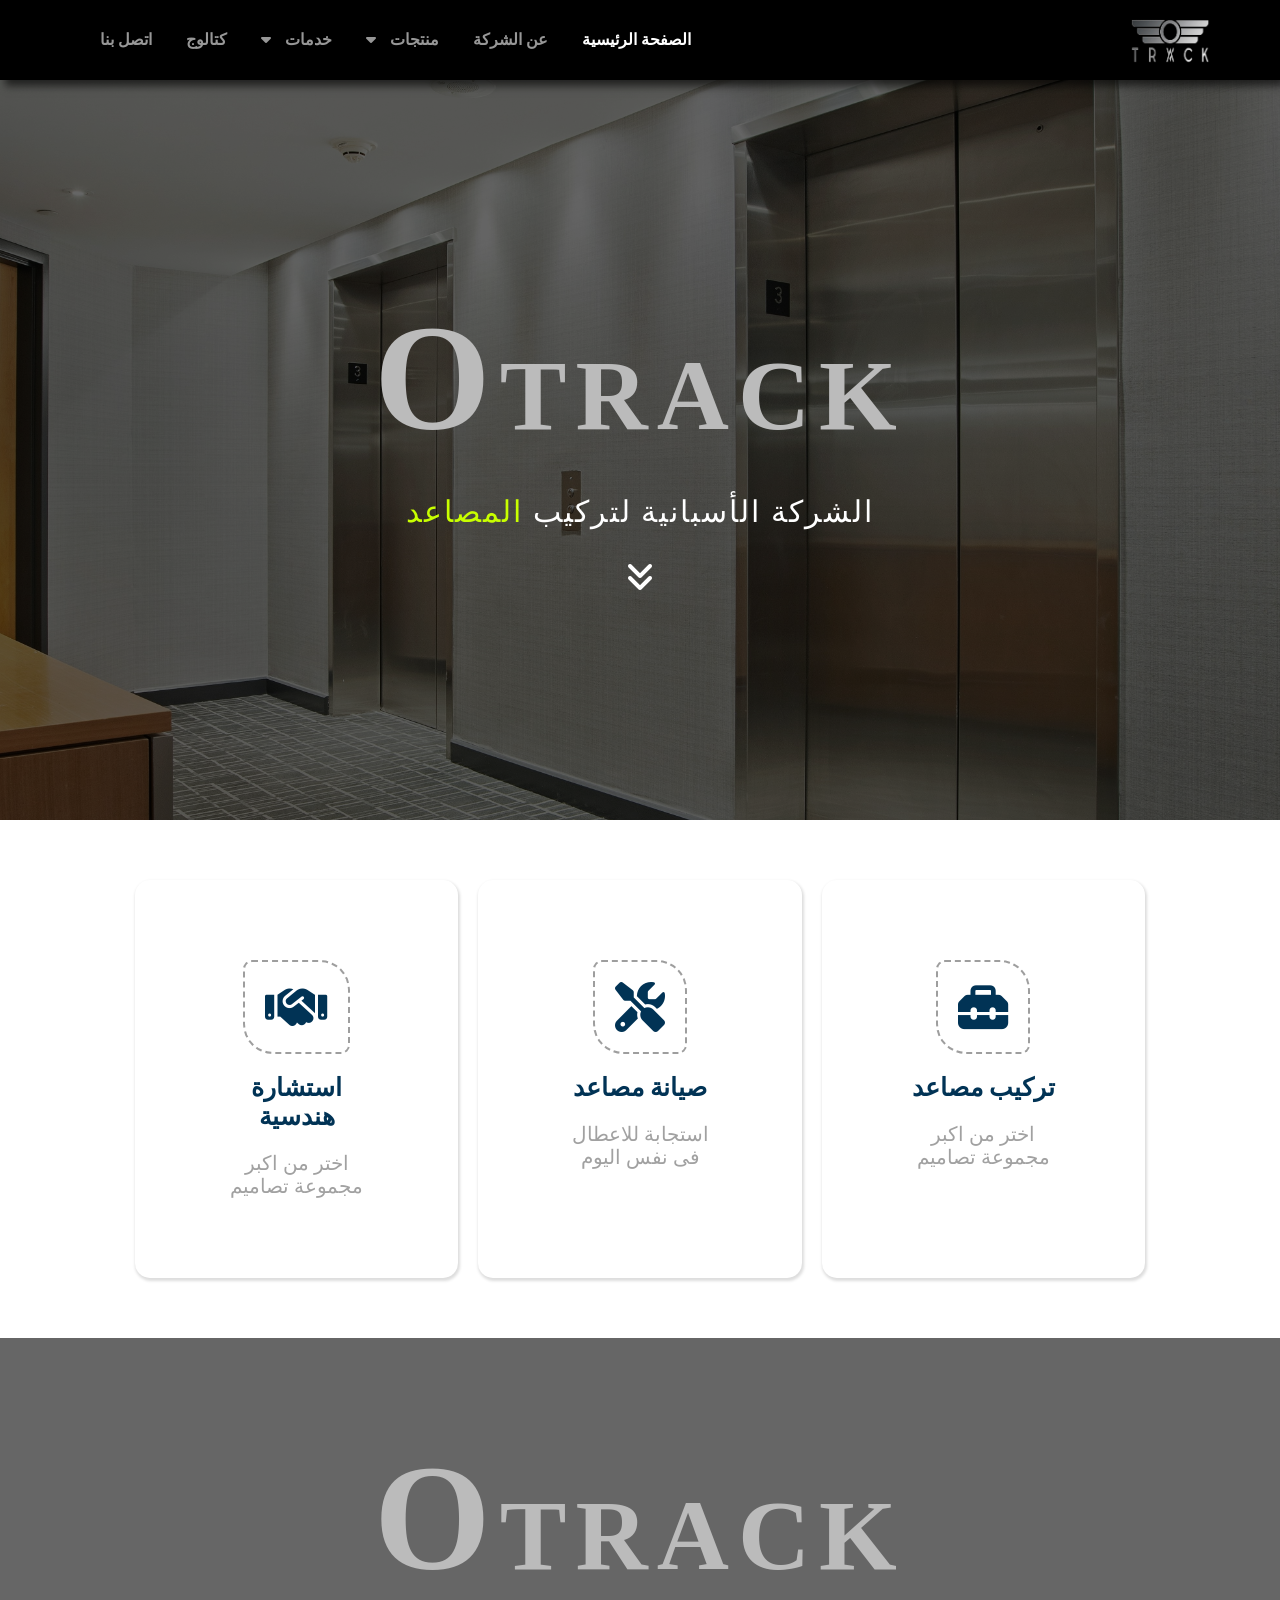
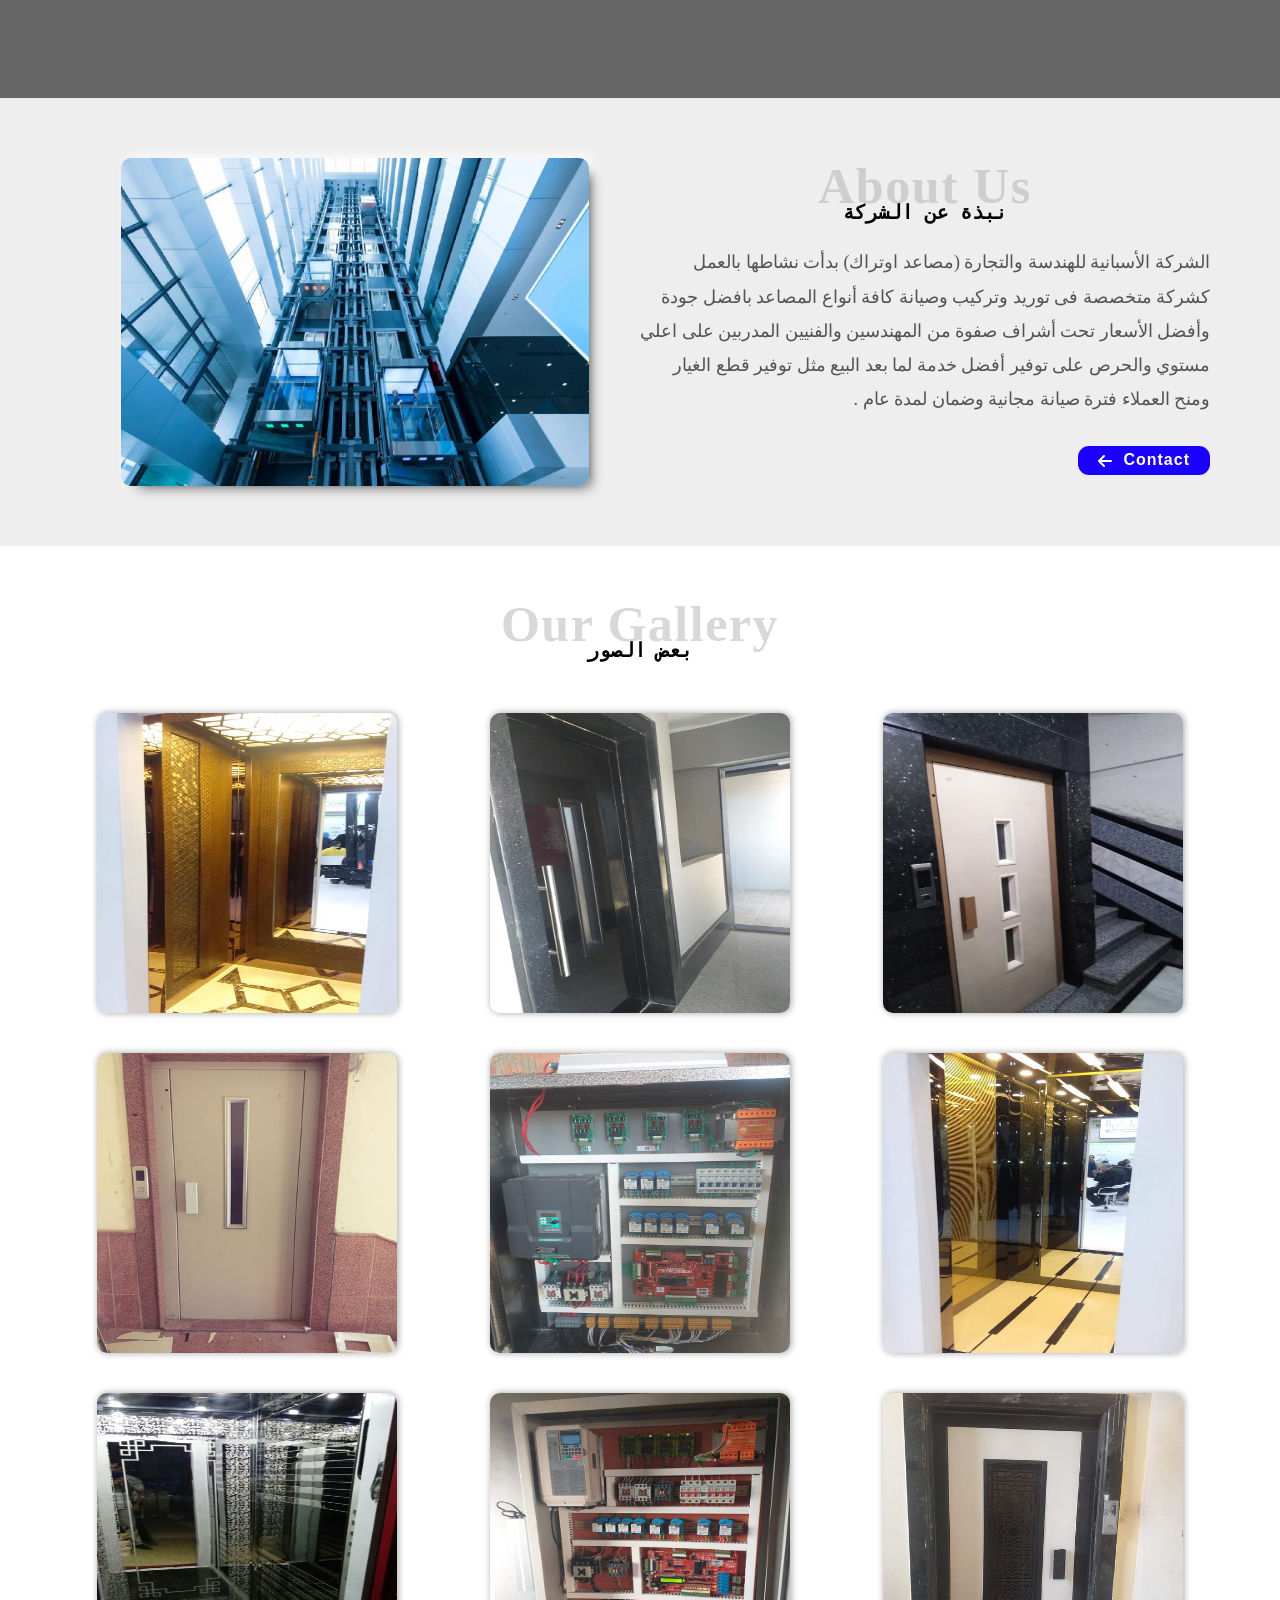
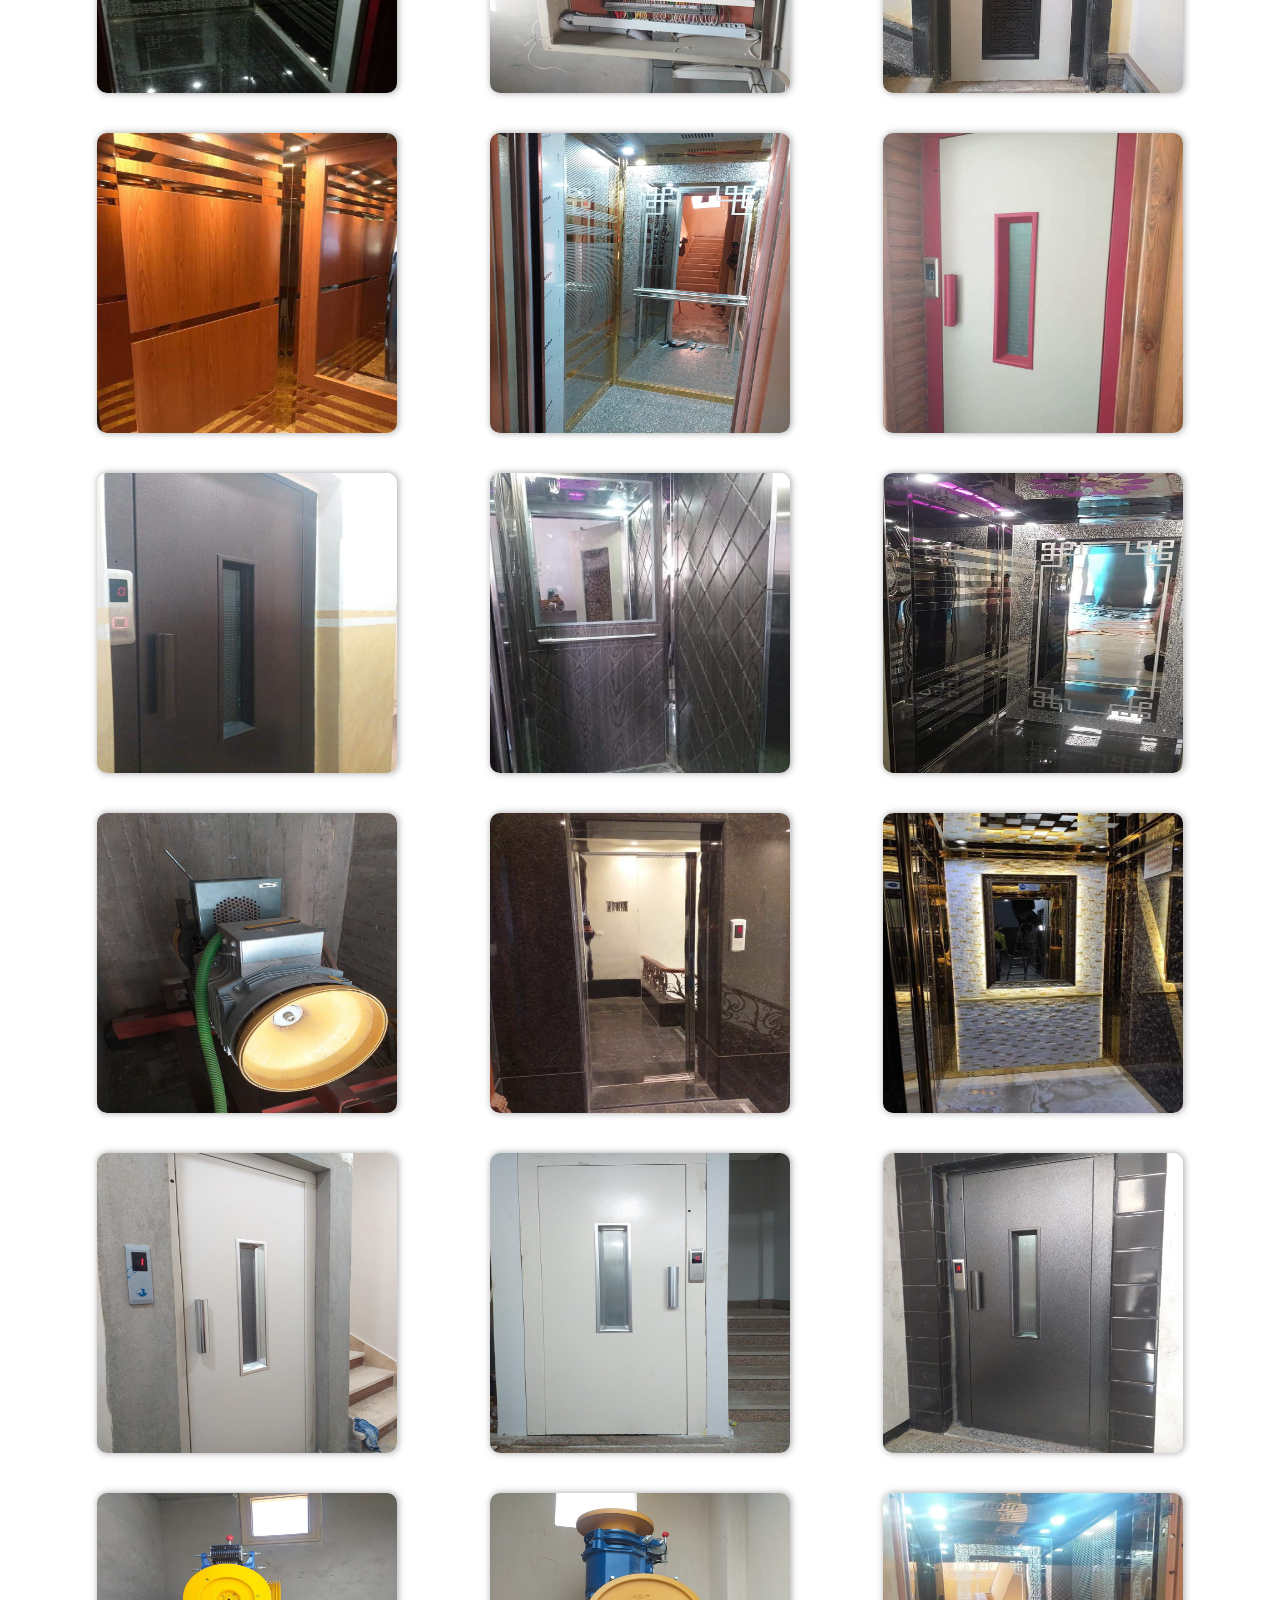
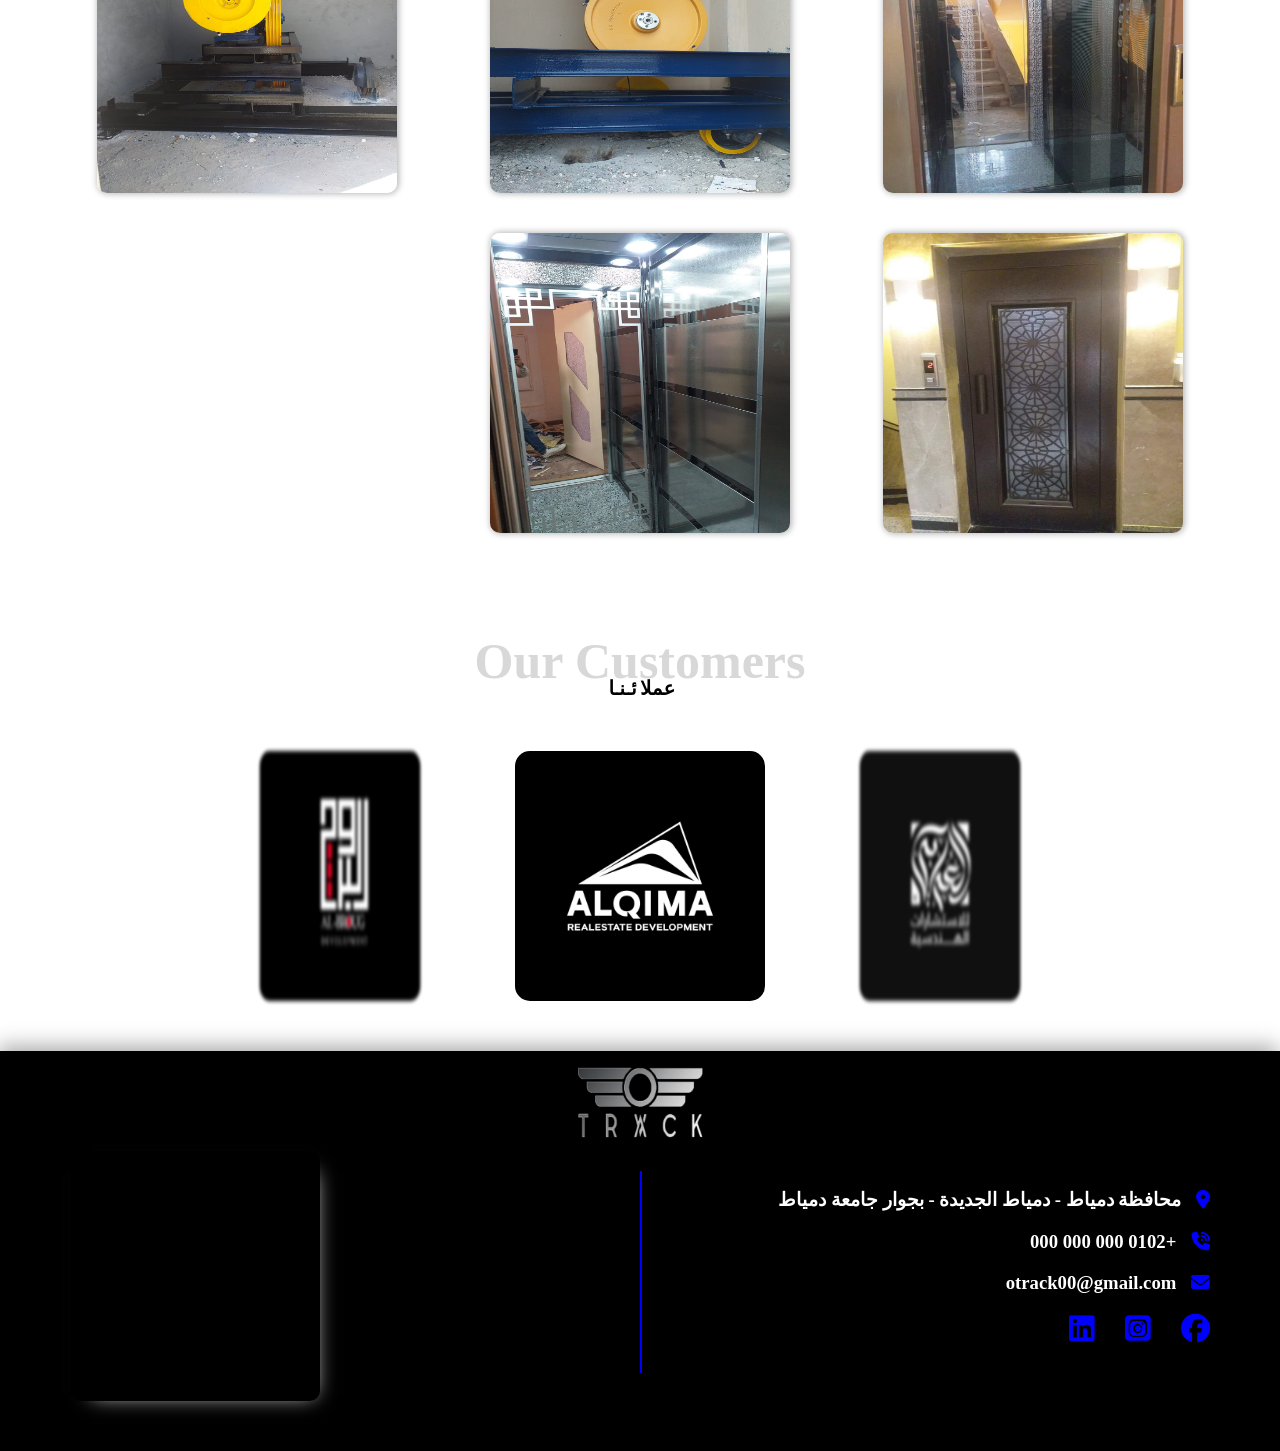
==== index.html @ faf540df "Upload The Deisgn" ====
<html dir="rtl" lang="ar">
    <head>
        <meta chraset = "UTF-8">
        <!-- First Mobile Meta -->
        <meta name="viewport" content="width=device-width, initial-scale=1">

        <title>Otrack</title>
        <!-- File Bootstrap -->
        <!-- <link rel = "stylesheet" href = "css/bootstrap.css"> -->
        <!-- File Normalize -->
        <link rel = "stylesheet" href = "css/normalize.css">
        <!-- File Style -->
        <link rel = "stylesheet" href = "css/main.css">
        <!-- File Style Font Awesome -->
        <link rel = "stylesheet" href = "css/all.min.css">
        <link rel = "icon" href = "uploads/logo/otrack.png" type = "image/x-icon">
    </head>
    <body>
        <!-- Start Navigation Bar -->
            <div class="nav">
                <div class="container">
                    <div class="logo"><img src="uploads/logo/otrack.png" alt="logo"></div>
                    <div class="links-container">
                        <ul class="links">
                            <li class = "basic"><a href="#" class = "active">الصفحة الرئيسية</a></li>
                            <li class = "basic"><a href="#about">عن الشركة</a></li>
                            <li class = "basic"><a href="#products" class = "items-products">
                                منتجات 
                                <i class="fa-solid fa-caret-down"></i>
                            </a></li>
                            <ul class="menu-prod">
                                <li><a href="#" >مصاعد</a></li>
                                <li><a href="#" >سلالم كهربائية</a></li>
                                <li><a href="#" >ابراج خارجية</a></li>
                                <li><a href="#" >مشايات متحركة</a></li>
                            </ul>
                            <li class = "basic"><a href="#services" class ="items-services">
                                خدمات 
                                <i class="fa-solid fa-caret-down"></i>
                            </a></li>
                                <ul class="menu-serv">
                                    <li><a href="#" >تركيب</a></li>
                                    <li><a href="#" >صيانة</a></li>
                                    <li><a href="#" >استشارة هندسية</a></li>
                                </ul>
                            <li class = "basic"><a href="catalqgue.html">كتالوج</a></li>
                            <li class = "basic"><a href="#contact">اتصل بنا</a></li>
                        </ul>
                        <button class="toggle-menu">
                            <span></span>
                            <span></span>
                            <span></span>
                        </button>
                    </div>
            </div>
        </div>
        <!-- End Navigation Bar -->

        <!-- Start Landing Page -->
        <div class="landing">
        <div class="overflow"></div>
            <div class="text">
                <h2><span>O</span>TRACK</h2>
                <p>الشركة الأسبانية لتركيب <span>المصاعد</span> </p>
            </div>
            <a href="#about" class = "go-down"><i class="fas fa-angle-double-down fa-2x"></i></a>
        </div>
        <!-- End Landing Page -->
        <!-- Start Services Page -->
        <div class="services">
            <div class="container">
                <div class="box">
                    <i class="fa-solid fa-toolbox"></i>
                    <h2>تركيب مصاعد</h2>
                    <p>اختر من اكبر مجموعة تصاميم</p>

                </div>
                <div class="box">
                    <i class="fa-solid fa-screwdriver-wrench"></i>
                    <h2>صيانة مصاعد</h2>
                    <p>استجابة للاعطال فى نفس اليوم</p>

                </div>
                <div class="box">
                    <i class="fa-solid fa-handshake"></i>
                    <h2> استشارة هندسية</h2>
                    <p>اختر من اكبر مجموعة تصاميم</p>

                </div>
            </div>
        </div>
        <!-- End Services Page -->
        <!-- Start Section Photo -->
            <div class="section-photo">
                <div class="overflow"></div>
                <h2><span>O</span>TRACK</h2>
            </div>
        <!-- End Section Photo -->
        <!-- Start About company -->
        <div class="about" id="about">
            <div class="container">
                <div class="text-about">
                    <h1>About Us</h1>
                    <h2>نبذة عن الشركة</h2>
                    <p> 
                        الشركة الأسبانية للهندسة والتجارة (مصاعد اوتراك) بدأت نشاطها بالعمل كشركة متخصصة فى توريد وتركيب وصيانة كافة أنواع المصاعد بافضل جودة وأفضل الأسعار تحت أشراف صفوة من المهندسين والفنيين المدربين على اعلي مستوي والحرص على توفير أفضل خدمة لما بعد البيع مثل توفير قطع الغيار ومنح العملاء فترة صيانة مجانية وضمان لمدة عام .
                    </p>
                    <button type = "submit">
                        <a href="#">Contact</a>
                        <i class="fa-solid fa-arrow-left"></i>
                    </button>
                </div>
                <div class="about-img">
                    <img class = "two" src="./uploads/photo/eve.jpg" alt="About-Image">
                </div>
            </div>
        </div>
        <!-- End About company -->
        <!-- Start Gallery -->
        <div class="gallery">
            <div class="container">
                <h1>Our Gallery</h1>
                <h2>بعض الصور</h2>
                <div class="images-box">
                    <img src="./uploads/photo/g-0.jpg" alt="Image One">
                    <img src="./uploads/photo/g-1.jpg" alt="Image Tow">
                    <img src="./uploads/photo/g-2.jpg" alt="Image Three">
                    <img src="./uploads/photo/g-3.jpg" alt="Image Four">
                    <img src="./uploads/photo/g-4.jpg" alt="Image Five">
                    <img src="./uploads/photo/g-5.jpg" alt="Image Six">
                    <img src="./uploads/photo/g-6.jpg" alt="Image Seventh">
                    <img src="./uploads/photo/g-7.jpg" alt="Image Eight">
                    <img src="./uploads/photo/g-8.jpg" alt="Image nine">
                    <img src="./uploads/photo/g-9.jpg" alt="Image ten">
                    <img src="./uploads/photo/g-10.jpg" alt="Image eleven">
                    <img src="./uploads/photo/g-11.jpg" alt="Image twelveth">
                    <img src="./uploads/photo/g-12.jpg" alt="Image Thirteenth">
                    <img src="./uploads/photo/g-13.jpg" alt="Image fourteenth">
                    <img src="./uploads/photo/g-14.jpg" alt="Image Fifteenth">
                    <img src="./uploads/photo/g-15.jpg" alt="Image sixteen">
                    <img src="./uploads/photo/g-16.jpg" alt="Image seventeenth">
                    <img src="./uploads/photo/g-17.jpg" alt="Image eighteen">
                    <img src="./uploads/photo/g-18.jpg" alt="Image nineteenth">
                    <img src="./uploads/photo/g-19.jpg" alt="Image twenty">
                    <img src="./uploads/photo/g-20.jpg" alt="Image twenty one">
                    <img src="./uploads/photo/g-21.jpg" alt="Image twenty two">
                    <img src="./uploads/photo/g-22.jpg" alt="Image Twenty-three">
                    <img src="./uploads/photo/g-23.jpg" alt="Image Twenty-four">
                    <img src="./uploads/photo/g-24.jpg" alt="Image Twenty-five">
                    <img src="./uploads/photo/g-25.jpg" alt="Image Twenty-Six">
                </div>
            </div>
        </div>
        <!-- End Gallery -->
        <!-- Start Our customers -->
        <div class="customers">
            <h1> Our Customers</h1>
            <h2>عملائنا</h2>
            <div class="container">
                <div class="img-logo">
                    <img  src="./uploads/photo/company-0.jpg" alt="Al-Orabi">
                    <img class="active" src="./uploads/photo/company-1.jpg" alt="Alqima">
                    <img src="./uploads/photo/company-2.jpg" alt="Al-broug">
                </div>
            </div>
        </div>
        <!-- End Our customers -->
        <!-- Start Footer -->
        <div class="footer">
            <div class="logo-footer"><img src="uploads/logo/otrack.png" alt="logo"></div>
            <div class="container">
                <div class="data">
                    <h3><i class="fa-solid fa-location-dot"></i>  محافظة دمياط - دمياط الجديدة - بجوار جامعة دمياط</h3>
                    <h3><i class="fa-solid fa-phone-volume"></i> +0102 000 000 000</h3>
                    <h3><i class="fa-solid fa-envelope"></i> otrack00@gmail.com</h3>
                        <div class="social">
                            <a href="#"><h3><i class="fa-brands fa-facebook"></i></h3></a>
                            <a href="#"><h3><i class="fa-brands fa-square-instagram"></i></h3></a>
                            <a href="#"><h3><i class="fa-brands fa-linkedin"></i></h3></a>
                        </div>
                </div>
                <div class="location">
                    <iframe class="location-map" src="https://www.google.com/maps/embed?pb=!1m18!1m12!1m3!1d3404.405379586091!2d31.655668625233528!3d31.430505051577924!2m3!1f0!2f0!3f0!3m2!1i1024!2i768!4f13.1!3m3!1m2!1s0x14f9e2407034af29%3A0x39993d6b703b9095!2z2YXYr9mK2YbYqSDYr9mF2YrYp9i3INin2YTYrNiv2YrYr9ip2Iwg2YXYrdin2YHYuNipINiv2YXZitin2Lc!5e0!3m2!1sar!2seg!4v1717590860876!5m2!1sar!2seg" width="600" height="450" style="border:0;" allowfullscreen="" loading="lazy" referrerpolicy="no-referrer-when-downgrade"></iframe>
                </div>
            </div>
        </div>
        <!-- End Footer -->
        <script src="js/bootstrap.min.js"></script>
        <script src="js/index-script.js"></script>
        <!-- End Js -->
    </body>
</html>
---- css/main.css ----
*{
    padding: 0;
    margin: 0;
    box-sizing: border-box;
}

/* Start variable */
:root{
    --main-color:#ffff;
    --Secondary-color:red;
    --tow-color:black;
    --main-transition : .4s;

}

/* End variable */

/* Start Basics */
html{
    scroll-behavior: smooth;
}
body{
    background-color: var(--main-color);
}
ul{
    list-style: none;
}
li a{
    text-decoration: none;
}

.container{
    padding-left: 15px;
    padding-right: 15px;
    margin-left: auto;
    margin-right: auto;
}

.overflow{
    width: 100%;
    height: 100%;
    background-color: black;
    opacity: .6;
}

/* Media */
/* Small */
@media (min-width: 576px) {
    .container{
        /* width: 540px; */
    }
}
@media (min-width: 768px) {
    .container{
        /* width: 750px; */
    }
}
/* Mediam */
@media (min-width: 992px){
    .container{
        width: 970px;
    }
}
/* Large */
@media (min-width: 1200px){
    .container{
        width: 1170px;
    }
}
/* End Basics */



/* Start Nav Bar */
.nav{
    position: fixed;
    top: 0;
    width: 100%;
    z-index: 9000;
    box-shadow:#0000009c 5px 6px 8px 0px;
    background-color: var(--tow-color)
}
.nav .container{
    position: relative;
    display: flex;
    justify-content: space-between;
    align-items: center;
    padding-top: 10px;
    padding-bottom: 10px;

}
.nav .logo{
    flex: 1;
}
.nav .logo img{
    width: 80px;
    height: 60px;
}
.nav ul{
    flex: 1;
    text-align: end;
}
.nav .links{
    position: relative;
}
.nav .links .menu-serv,.nav .links .menu-prod{
    display: none;
}
.nav .menu-prod.open::after{
    content: "";
    border-style: solid;
    border-width: 12px;
    border-color: transparent transparent var(--main-color) transparent;
    position: absolute;
    top: -23px;
    right: 22%;
}
.nav .links .menu-prod.open{
    display: block;
    position: absolute;
    top: 54px;
    right: calc(50% - 12%);
    background-color: var(--main-color);
    padding: 12px 27px;
    border-radius: 6px;
    width: 204px;
}
.nav .menu-serv.open::after{
    content: "";
    border-style: solid;
    border-width: 12px;
    border-color: transparent transparent var(--main-color) transparent;
    position: absolute;
    top: -23px;
    right: 22%;
}
.nav .links .menu-serv.open{
    display: block;
    position: absolute;
    bottom: -193px;
    left: 4%;
    background-color: var(--main-color);
    padding: 12px 27px;
    border-radius: 6px;
    width: 219px;
}
.nav .links .menu-serv.open li,.nav .links .menu-prod.open li{
    display: inherit;
    text-align: start;
    margin-bottom: 20px;
    border-bottom: 1px solid #ebebeb;
    padding-bottom: 5px;
}
.nav .links .menu-serv.open li a,.nav .links .menu-prod.open li a{
    color: var(--main-transition);
}
@media(max-width: 991px){
    .nav .links .menu-serv.open li, .nav .links .menu-prod.open li{
        display: inherit;
        text-align: start;
        margin-bottom: 15px;
        border-bottom: 1px solid #ebebeb;
        padding-bottom: 5px;
    }
    .nav .menu-serv.open::after,.nav .menu-prod.open::after{
        display: none;
    }
    .nav .links .menu-prod.open{
        padding: 12px 27px;
    }
    .nav .links .menu-serv.open{
        padding: 38px 27px;
    }
    .nav .links .menu-serv.open,.nav .links .menu-prod.open{
        display: block;
        position: absolute;
        top: 0px;
        left: 27px;
        background-color: var(--main-color);
        border-radius: 6px;
        width: 57%;
        height: 98%;
        box-shadow: 3px 0px 8px -2px #eee;
    }
}
.nav ul li{
    display: inline-block;
}
.nav ul li a{
    margin-left: 30px;
    font-size: 16px;
    color: #979797;
    font-weight: bold;
    position: relative;
}
.nav ul li a.active{
    margin-left: 30px;
    font-size: 16px;
    color: #ffff;
    font-weight: bold;
    position: relative;
}
.nav ul li a i{
        margin-right: 10px;
}
.nav .toggle-menu{
    background: none;
    border: none;
    width: 40px;
    outline: none;
    cursor: pointer;
    display: none;
    position: relative;
}
.nav .toggle-menu.menu-active::before{
    content: "";
    border-width: 10px;
    border-style: solid;
    border-color: transparent transparent var(--main-color) transparent;
    position: absolute;
    bottom: -17px;
    left: 10px;

}
.nav .toggle-menu span{
    display: block;
    background-color: var(--main-color);
    height: 3px;
    margin-bottom: 5px;
}

/* Start Media Qury */
@media(max-width: 991px){
    .nav .container{
        margin-left: 15px;
        margin-right: 15px;
    }
    .nav ul{
        display: none;
    }
    .nav .links.open{
        background-color: var(--main-color);
        padding: 7px;
        display: block;
        position: absolute;
        left: 0;
        top: 68px;
        width: 100%;
        border-radius: 20px;
    }
    .nav ul.open li{
        display: block;
        margin: 10px;
        text-align: right;
    }
    .nav ul.open li a.active{
        color: var(--tow-color);
    }
    .nav ul.open li a i{
        transform: rotate(92deg);
    }
    .nav .toggle-menu{
        display: inline-block;
    }
}
/* End Nav Bar */

/* Start Landing Page */
.landing{
    background-image: url("../uploads/photo/02.jpg");
    background-size: cover;
    background-position: center;
    background-attachment: fixed;
    background-repeat: no-repeat;
    height: calc(100vh - 80px);
    position: relative;
}
/* Extra small devices (portrait phones, less than 576px) */
@media (max-width: 575.98px) {
    .landing{
        background-position: right center;
    }
}

/* Small devices (landscape phones, less than 768px) */
@media (max-width: 767.98px) { 
    .landing{
        background-position: right center;
    }
}
/* Medium devices (tablets, less than 992px) */
@media (max-width: 991.98px) {
    .landing{
        background-position: right center;
    }
}

/* Large devices (desktops, less than 1200px) */
@media (max-width: 1199.98px) {
    .landing{
        background-position: right center;
    }
}
.landing .text{
    position: absolute;
    top: 50%;
    left: 50%;
    transform: translate(-50%,-50%);
    text-align: center;
}
.landing .text h2{
    color: #bbbbbb;
    font-size: 100px;
    font-weight: bold;
    margin-bottom: 30px;
    letter-spacing: 9;
}
.landing .text h2 span{
    color: #bbbbbb;
    font-size: 150px;
}
.landing .text p{
    color: #ffff;
    font-size: 30px;
    letter-spacing: 2;
}
.landing .text span{
    color: #c8ff00;
}
.landing .go-down{
    position: absolute;
    top: 50%;
    left: 50%;
    transform: translate(-50%, 150px);
    color: var(--main-color);
    cursor: pointer;
}
.landing a i{
    animation: bouncing 1.5s infinite;
}
@keyframes bouncing {
    0%, 10%, 20%, 50%, 80%, 100%{
        transform: translateY(0);
    }
    40%,60%{
        transform: translateY(-20px);
    }
}
@media (max-width: 767px) {
    .landing .text{

    }
    .landing .text h2{
        font-size: 42px;
    }
    .landing .text h2 span{
        color: #bbbbbb;
        font-size: 62px;
    }
    .landing .text p{
        font-size: 23px;
        line-height: 1.5;
    }
}
/* End Landing Page */

/* Start Services Page */
.services{
    padding-top: 60px;
    padding-bottom: 60px;
    background-color: #ffff;
}
.services .container{
    display: grid;
    grid-template-columns: repeat(3,1fr);
    gap: 20px;
    padding-left: 80px;
    padding-right: 80px;
}
.services .container .box{
    text-align: center;
    padding: 80px;
    box-shadow: #ddd 1px 2px 3px 1px;
    border-radius: 15px;
    cursor: pointer;
}
.services .container .box a{
    text-decoration: none;
}
.services .container .box i{
    margin-bottom: 20px;
    font-size: 50px;
    color: #013355;
    border: 2px dashed #9e9e9e;
    border-radius: 9px 30px;
    padding: 20px;
    transition: var(--main-transition);
    /* transition: all 3s; */
}
.services .container .box:hover i{
    animation: flash 1.8s infinite;
}

@keyframes flash {
    0%{
        border: 2px dashed #9e9e9e;
        color: #013355;
    }
    50%{
        border: 2px dashed var(--Secondary-color);
        color: var(--Secondary-color);
    }
    100%{
        border: 2px dashed #9e9e9e;
        color: #013355;
    }
}
.container .box h2{
    margin-bottom: 20px;
    font-size: 25px;
    color: #013355;
}
.services .container .box p{
    font-size: 20px;
    color: #a1a1a1;
}

@media (max-width:980px){
    .services .container{
        gap: 14px;
        padding-left: 25px;
        padding-right: 25px;
    }
    .services .container .box{
        padding: 30px;
        box-shadow: #ddd 1px 2px 3px 1px;
        border-radius: 15px;
        cursor: pointer;
    }
    .services .container .box a{
        text-decoration: none;
    }
    .services .container .box i{
        margin-bottom: 10px;
        font-size: 30px;
    }
    .services .container .box:hover i{
        animation: flash 1.8s infinite;
    }
    .container .box h2 {
        margin-bottom: 13px;
        font-size: 21px;
    }
    .services .container .box p{
        font-size: 18px;
    }
}
@media (max-width : 678px){
    .services .container{
        grid-template-columns: 1fr;
        gap: 18px;
        padding-left: 25px;
        padding-right: 25px;
    }
    .services .container .box{
        padding: 30px;
        box-shadow: #ddd 1px 2px 3px 1px;
        border-radius: 15px;
        cursor: pointer;
    }
    .services .container .box a{
        text-decoration: none;
    }
    .services .container .box i{
        margin-bottom: 19px;
        font-size: 36px;
    }
    .services .container .box:hover i{
        animation: flash 1.8s infinite;
    }
    .container .box h2 {
        margin-bottom: 13px;
        font-size: 18px;
    }
    .services .container .box p{
        font-size: 18px;
    }
}
/* End Services Page */

/* Start Section Photo */
.section-photo{
    position: relative;
    background-image: url("../uploads/photo/about-00.jpg");
    background-size: cover;
    background-position: top;
    background-attachment: fixed;
    background-repeat: no-repeat;
    height:40vh;
}
.section-photo h2{
    position: absolute;
    top: 50%;
    left: 50%;
    transform: translate(-50%, -50%);
    color: #bbbbbb;
    font-size: 100px;
    font-weight: bold;
    margin-bottom: 30px;
    letter-spacing: 9;
}
.section-photo h2 span{
    color: #bbbbbb;
    font-size: 150px;
}

@media (max-width : 768px){
    .section-photo h2{
        font-size: 40px;
    }
    .section-photo h2 span{
        font-size: 80px;
    }
}

/* End Section Photo */

/* Start About Company */
.about{
    padding-top: 60px;
    padding-bottom: 60px;
    background-color: #eee;
}
.about .container{
    display: flex;
    justify-content: space-between;
    flex-wrap: wrap;
}
.about .container .text-about{
    flex: 1;
}
.about .container h1{
    font-weight: bolder;
    text-align: center;
    color: #9e9e9e66;
    font-family: fantasy;
    letter-spacing: 1.5px;
    margin: 0;
    font-size: 50px;
}
.about .container .text-about h2{
    font-weight: bolder;
    text-align: center;
    font-family: monospace;
    margin-top: -12px;
    margin-bottom: 20px;
}
.about .container .text-about p{
    font-size: 18px;
    color: #535353;
    margin-bottom: 30px;
    line-height: 1.9;
}
.about .container .text-about button{
    padding: 5px 20px;
    background-color: #1b00ff;
    color: var(--main-color);
    font-weight: bold;
    letter-spacing: 1;
    font-family: revert-layer;
    border: none;
    border-radius: 11px;
    cursor: pointer;
    position: relative;
    display: flex;
    align-items: center;
    justify-content: space-between;
    gap: 10px;
}
.about .container .text-about button a{
    color: var(--main-color);
    text-decoration: none;
}

.about .container .text-about button i{
    transition: all .3s;
}

.about .container .text-about button:hover i{
    transform: translateX(-7px);
}
.about .container .about-img{
    flex: 1;
    text-align: center;
    position: relative;
}
.about .container .about-img img{
    width: 468px;
    height: 328px;
    border-radius: 10px;
    position: relative;
    z-index: 222;
    box-shadow: 9px 8px 13px -8px #3b3b3b, 6px -1px 14px 0px white;
}

@media (max-width : 868px){
    .about .container{
        flex-direction: column;
        align-items: center;
        gap: 40px;
    }
    .about .container .text-about{
        text-align: center;
        position: relative;
    }
    .about .container .text-about p{
        margin-bottom: 50px;
    }
    .about .container .text-about button{
        position: absolute;
        bottom: 0px;
        left: 50%;
        transform: translate(-50%, 0);
    }
    .about .container .about-img{
        flex: 1;
        text-align: center;
        position: relative;
    }
    .about .container .about-img img{
        width: 468px;
        height: 328px;
        border-radius: 10px;
        position: relative;
        z-index: 222;
    }
}
@media (max-width : 678px){
    .about .container .text-about p{
        font-size: 17px;
    }
    .about .container .about-img img{
        width: 340px;
        height: 270px;
    }
}
@media (max-width : 468px){
    .about .container .about-img img{
        width: 320px;
        height: 250px;
    }
}
/* End About Company */

/* Start Gallery */
.gallery{
    padding-top: 50px;
    padding-bottom: 50px;
}
.gallery .container h1{    
    font-weight: bolder;
    text-align: center;
    color: #9e9e9e66;
    font-family: fantasy;
    letter-spacing: 1.5px;
    margin: 0;
    font-size: 50px;
}
.gallery .container h2{    
    font-weight: bolder;
    text-align: center;
    font-family: monospace;
    margin-top: -12px;
    margin-bottom: 50px;
}
.gallery .images-box{
    text-align: center;
    display: grid;
    grid-template-columns: repeat(auto-fill, minmax(267px, 1fr));
    gap: 40px;
    justify-items: center;
}
.gallery .images-box img{
    width: 300px;
    height: 300px;
    border-radius: 10px;
    box-shadow: 1px 0px 6px 1px #b7b7b7;
    cursor: pointer;
    transition: .4s;
}
.gallery .images-box img:hover{
    transform: scale(1.1);
}
@media (max-width : 678px){
    .gallery .images-box img{
        width: 340px;
        height: 270px;
    }
}
@media (max-width : 468px){
    .gallery .images-box {
        grid-template-columns: repeat(auto-fill, minmax(90px, 1fr));
    }
    .gallery .images-box img {
        width: 90px;
        height: 90px;
    }
}
.popup-overlay{
    position: fixed;
    background-color: rgba(0, 0, 0, .7);
    left: 0;
    top: 0;
    width: 100%;
    height: 100%;
    z-index: 10000;

}

.popup-box{
    position: fixed;
    top: 50%;
    left: 50%;
    transform: translate(-50%,-50%);
    background-color: #ccc;
    border: 10px solid #ccc;
    width: 400px;
    height: 400px;
    z-index: 10001;
    border-radius: 30px;
}
.popup-box img{
    width: 100%;
    height: 100%;
    border-radius: 20px;
}

.close-button{
    position: absolute;
    top: -33px;
    right: -32px;
    color: var(--main-color);
    font-weight: bold;
    font-family: cursive;
    font-size: 18px;
    background-color: var(--tow-color);
    padding: 13px;
    border-radius: 50%;
    cursor: pointer;
}
@media (max-width : 500px){
    .popup-box{
        width: 320px;
        height: 320px;
    }
    
}
/* End Gallery */

/* Start Our customers */
.customers{
    padding-top: 50px;
    padding-bottom: 50px;
}
.customers h1{    
    font-weight: bolder;
    text-align: center;
    color: #9e9e9e66;
    font-family: fantasy;
    margin: 0;
    font-size: 50px;
}
.customers h2{    
    font-weight: bolder;
    text-align: center;
    font-family: monospace;
    margin-top: -12px;
    margin-bottom: 50px;
}
.customers .container .img-logo{
    display: flex;
    justify-content: center;
    align-items: center;
    gap: 50px;
    position: relative;
}
.customers .container .img-logo img{
    width: 250px;
    height: 250px;
    filter: blur(2px);
    border-radius: 15px;
    cursor: pointer;
    transform: rotateY(50deg);
    transition: .3s;
}
.customers .container .img-logo img.active{
    filter: none;
    transform: none;
}
.customers .container .img-logo img.active:hover{
    transform: scale(1.3);
}

@media (max-width : 768px){
    .customers .container .img-logo{
        gap: 20px;
        }
    .customers .container .img-logo img{
        width: 150px;
        height: 150px;
    }
}
@media (max-width : 468px){
    .customers .container .img-logo{
        gap: 10px;
        }
    .customers .container .img-logo img{
        width: 105px;
        height: 105px;
    }
}


/* End Our customers */


/* Start Catalqgue */
.catalqgues{
    padding-top: 80px;
    padding-bottom: 80px;
    margin-top: 20px;
}

/* End Catalqgue */
/* Start Footer */
.footer{
    position: relative;
    padding-top: 0;
    padding-bottom: 50px;
    background-color: var(--tow-color);
    box-shadow: -2px -5px 20px 0px #a9a9a9;
}
.footer::before{
    content: "";
    position: absolute;
    top: 120px;
    left: 50%;
    height: 50%;
    border: 1px solid blue;
}
@media (max-width : 768px){
    .footer::before{
        content: none;
    }
}
.footer .logo-footer{
    text-align: center;
}
.footer .logo-footer img{
    width: 130px;
    height: 100px;
}
.footer .container{
    display: flex;
    justify-content: space-between;
    align-items: center;
}
.footer .container .location-map{
    width: 250px;
    height: 250px;
    border-radius: 10px;
    box-shadow: 8px 8px 20px -14px #ffffff;
}
.footer .container .data h3{
    margin-bottom: 20px;
    color : #ffff;;
}
.footer .container .data h3 i{
    margin-left: 10px;
    color: blue;
}
.footer .container .data .social{
    display: flex;
    gap: 20px;
    font-size: 25px;
    margin-top: 20px;
}


@media (max-width : 678px){
    .footer .container .location-map{
        width: 200px;
        height: 200px;
    }
    .footer .container .data h3{
        font-size: 16px;
    }
    .footer .container .data .social i{
        font-size: 23px;
    }
    
}
@media (max-width : 500px){
    .close-button{
        top: -28px;
        right: -23px;
        font-size: 12px;
        padding: 10px 12px;
    }
    .footer .container{
        display: flex;
        flex-direction: column;
        align-items: flex-start;
    }
    .footer .container .location-map{
        width: 300px;
        height: 250px;
    }
    .footer .container .data{
        margin-top: 30px;
    }

    
}
/* End Footer */

/* Start Page Catalogue */
.catalqgues{
    padding-top: 100px;
    padding-bottom: 80px;
}
.catalqgues .container{
        display: flex;
        gap: 30px;
        align-items: center;
        justify-content: space-between;
}
.catalqgues .container .cabins, .catalqgues .container .doors{
    position: relative;
}

.catalqgues .container .cabins:hover img, .catalqgues .container .doors:hover img{
    transform: scale(.8);
}
.catalqgues .container img{
    width: 500px;
    height: 380px;
    box-shadow: -2px 0px 8px 1px #c5c5c5, 0px -1px 9px 0px #8d8a8a;
    border-radius: 30px;
    transition: .5s;
    animation: scale 2s infinite;
}

@keyframes scale {
    0%{
        box-shadow: 1px 1px 10px 1px red;
    }50%{
        box-shadow: 1px 1px 10px 1px rgb(17, 0, 255);
    }100%{
        box-shadow: 1px 1px 10px 1px red;
    }

}

@media (max-width : 1130px){
    .catalqgues .container{
        display: flex;
        gap: 30px;
        align-items: center;
        justify-content: space-around;
}
    .catalqgues .container img{
        width: 400px;
        height: 280px;
        box-shadow: -2px 0px 8px 1px #c5c5c5, 0px -1px 9px 0px #8d8a8a;
        border-radius: 30px;
    }
}
@media (max-width : 878px){
    .catalqgues .container{ 
        justify-content: space-around;
}
    .catalqgues .container img{
        width: 300px;
        height: 250px;
    }
}
@media (max-width : 678px){
    .catalqgues .container img{
        width: 250px;
        height: 200px;
    }
}
@media (max-width : 500px){
    .catalqgues .container{
        flex-direction: column;
    }
    .catalqgues .container img{
        width: 300px;
        height: 250px;
    }
}
/* .cabins-overlay, .doors-overlay{
    position: absolute;
    bottom: 4px;
    left: 0px;
    width: 100%;
    height: 50%;
    background-color: #00000085;
    border-radius: 30px;
} */
/* End Page Catalogue */
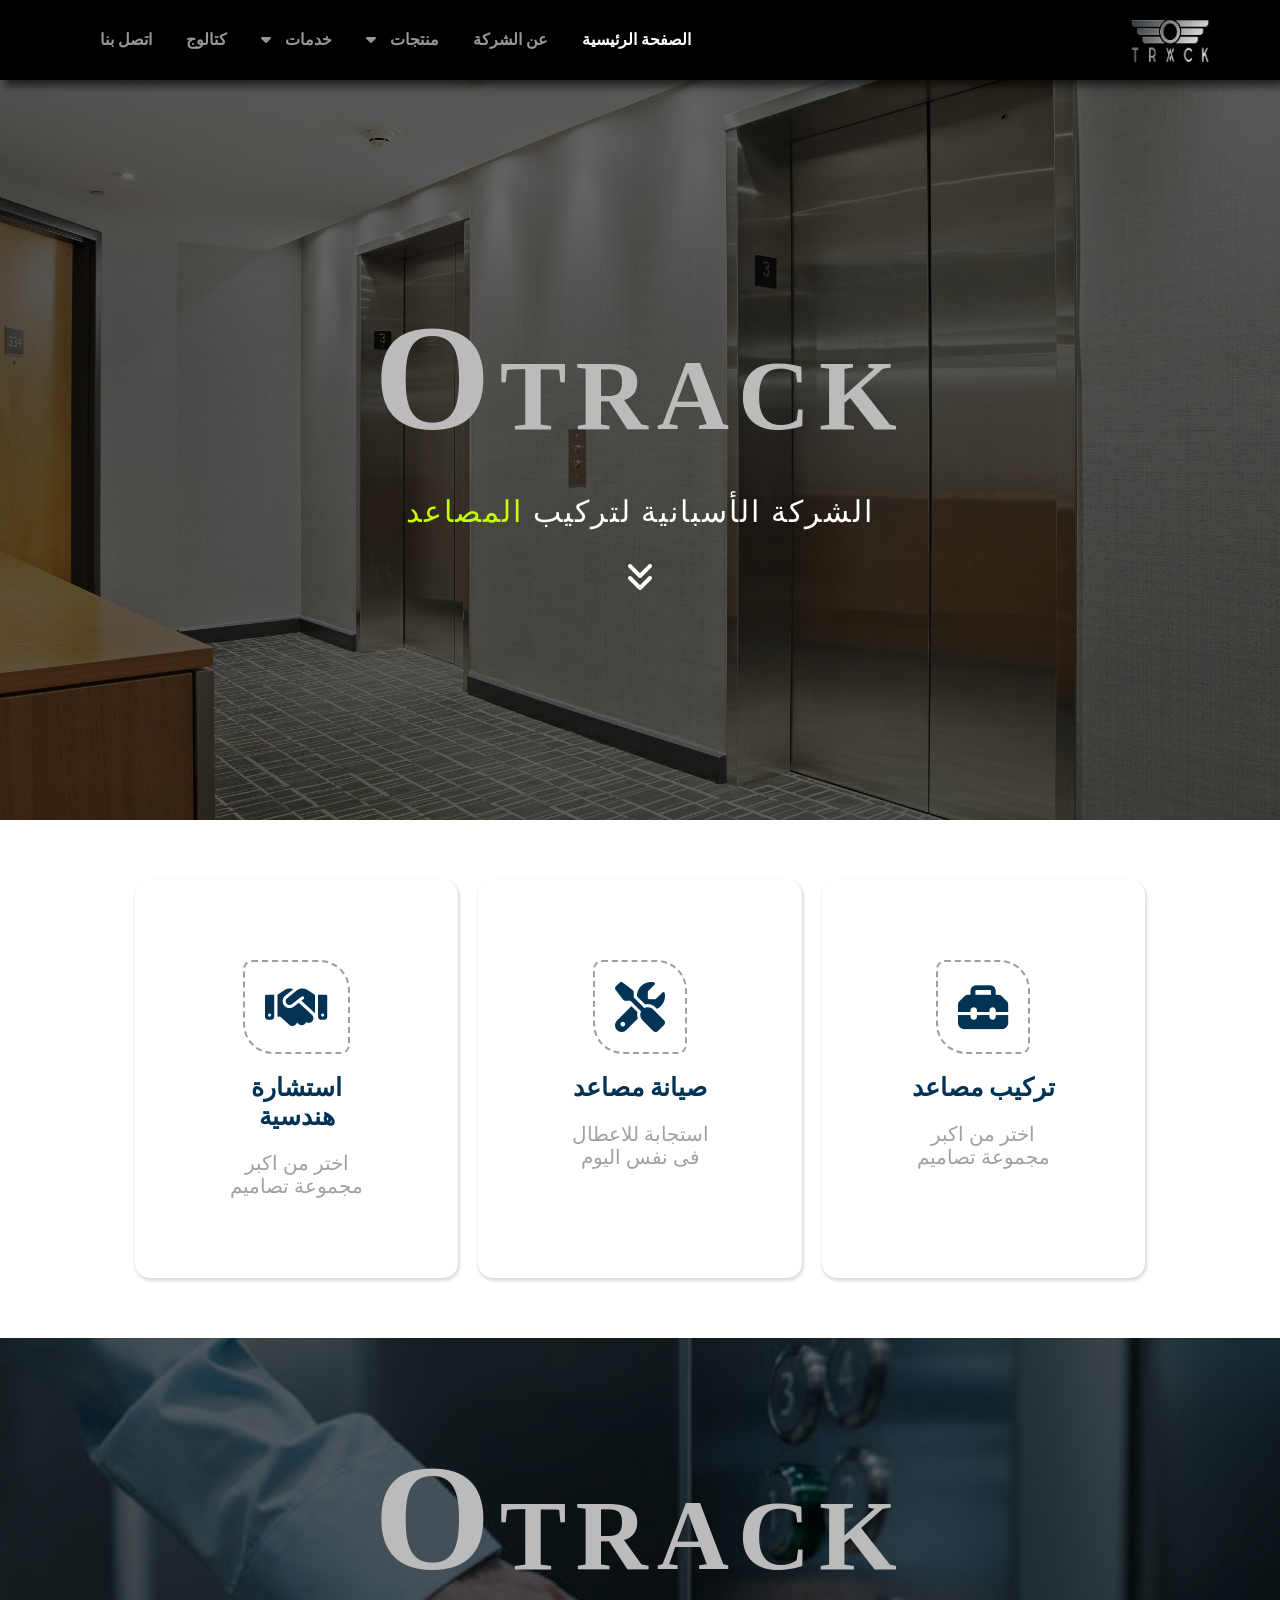
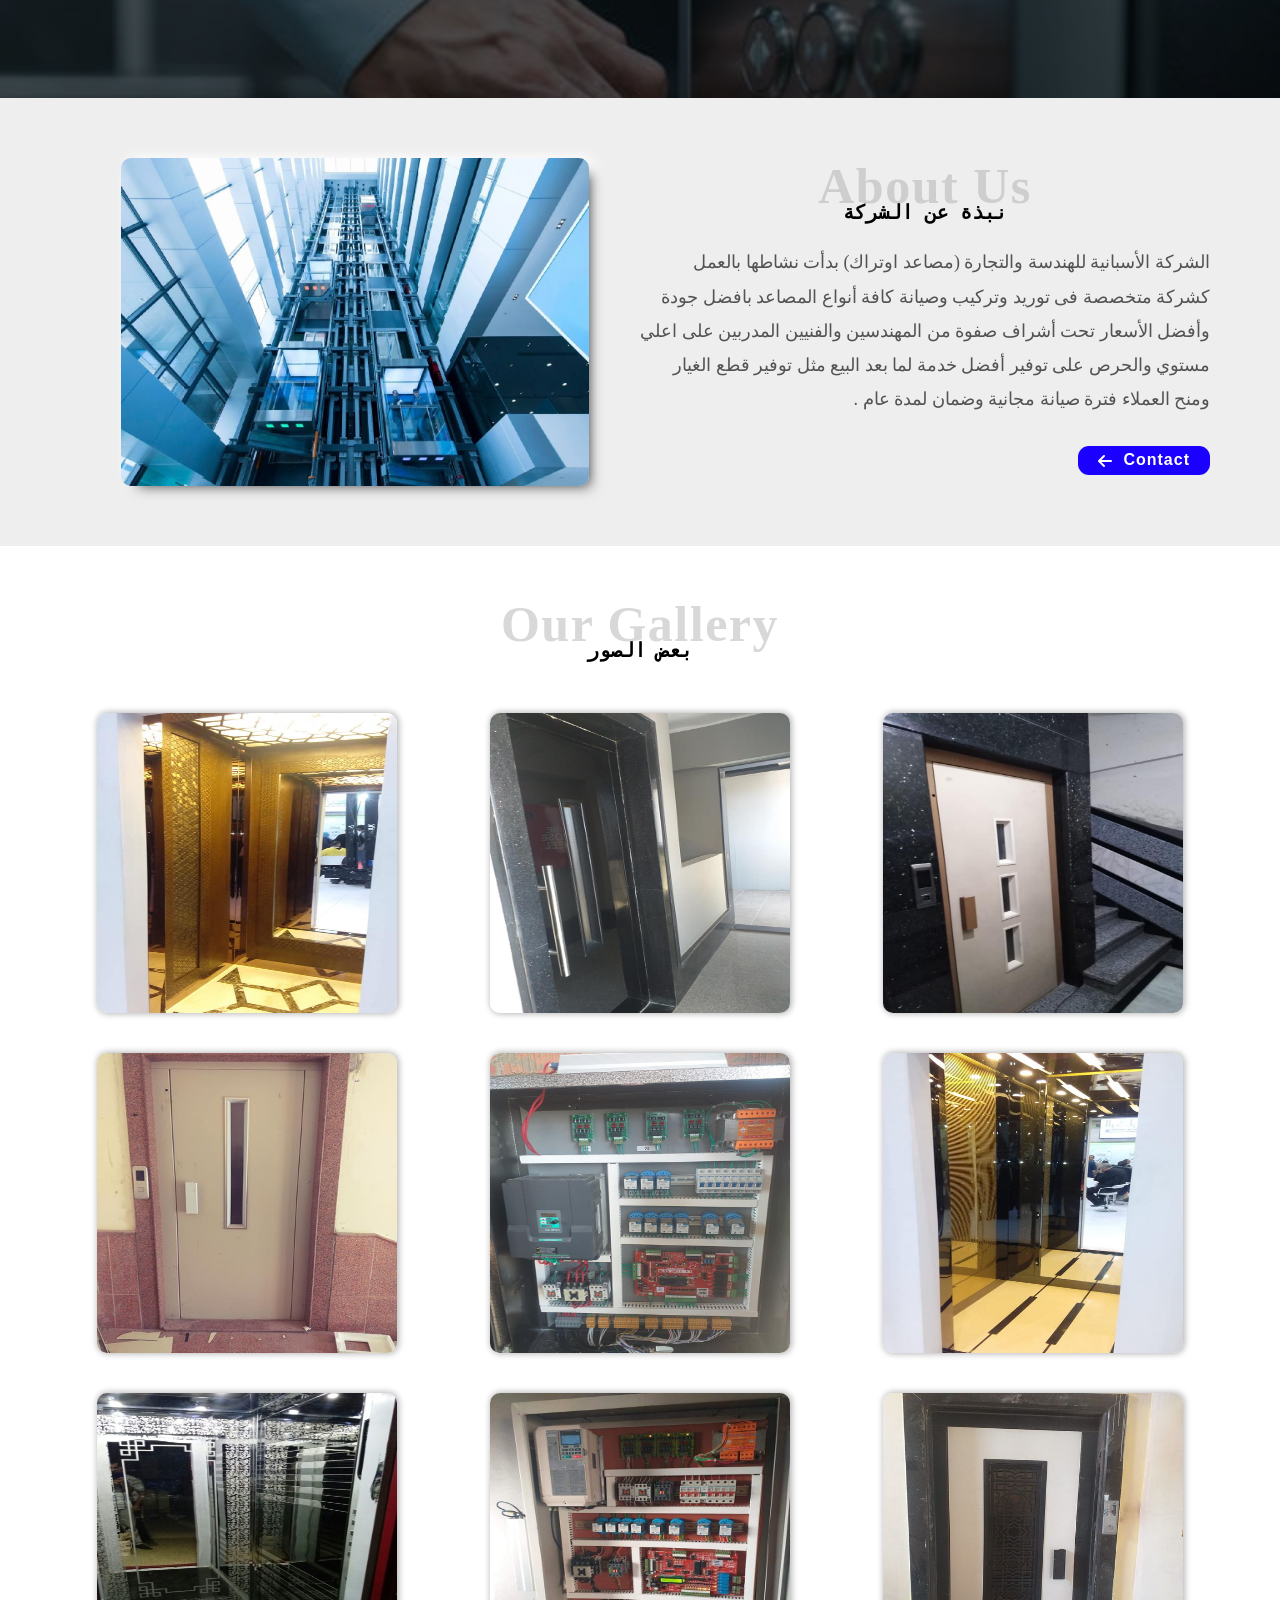
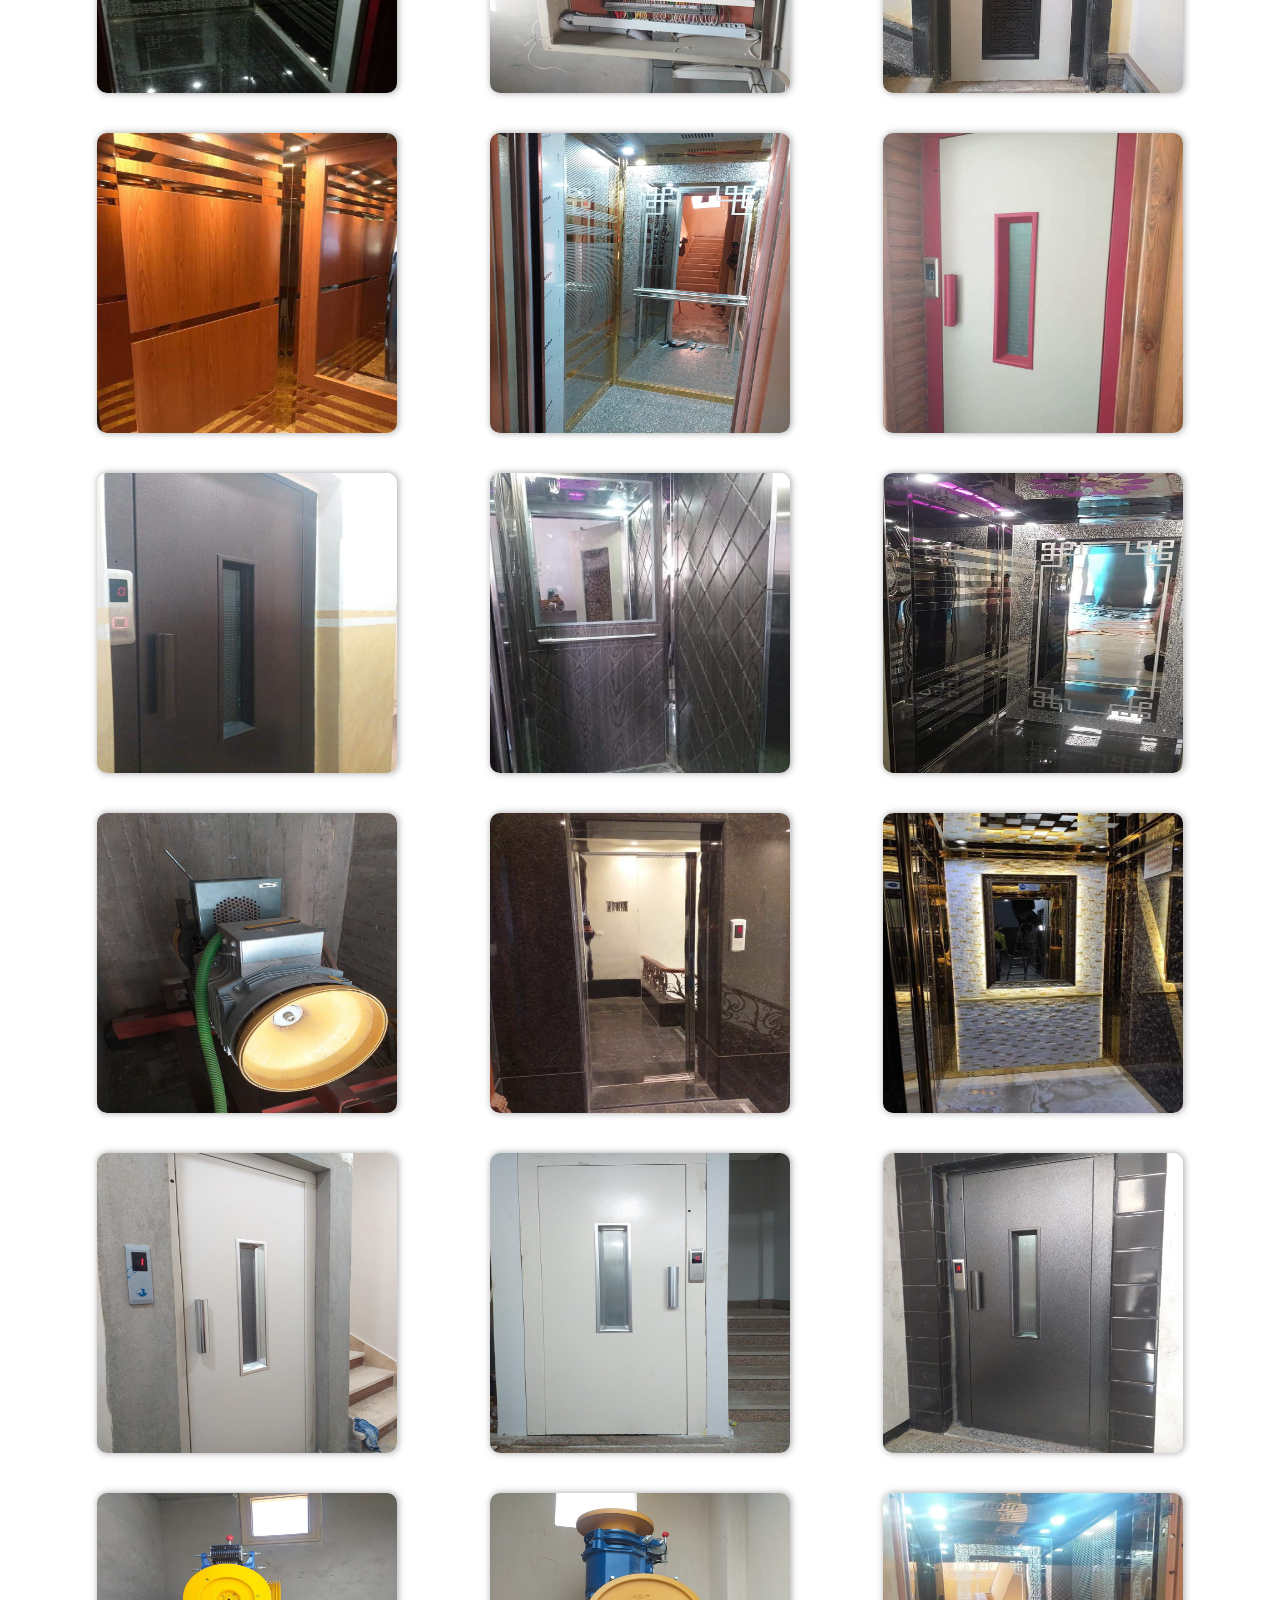
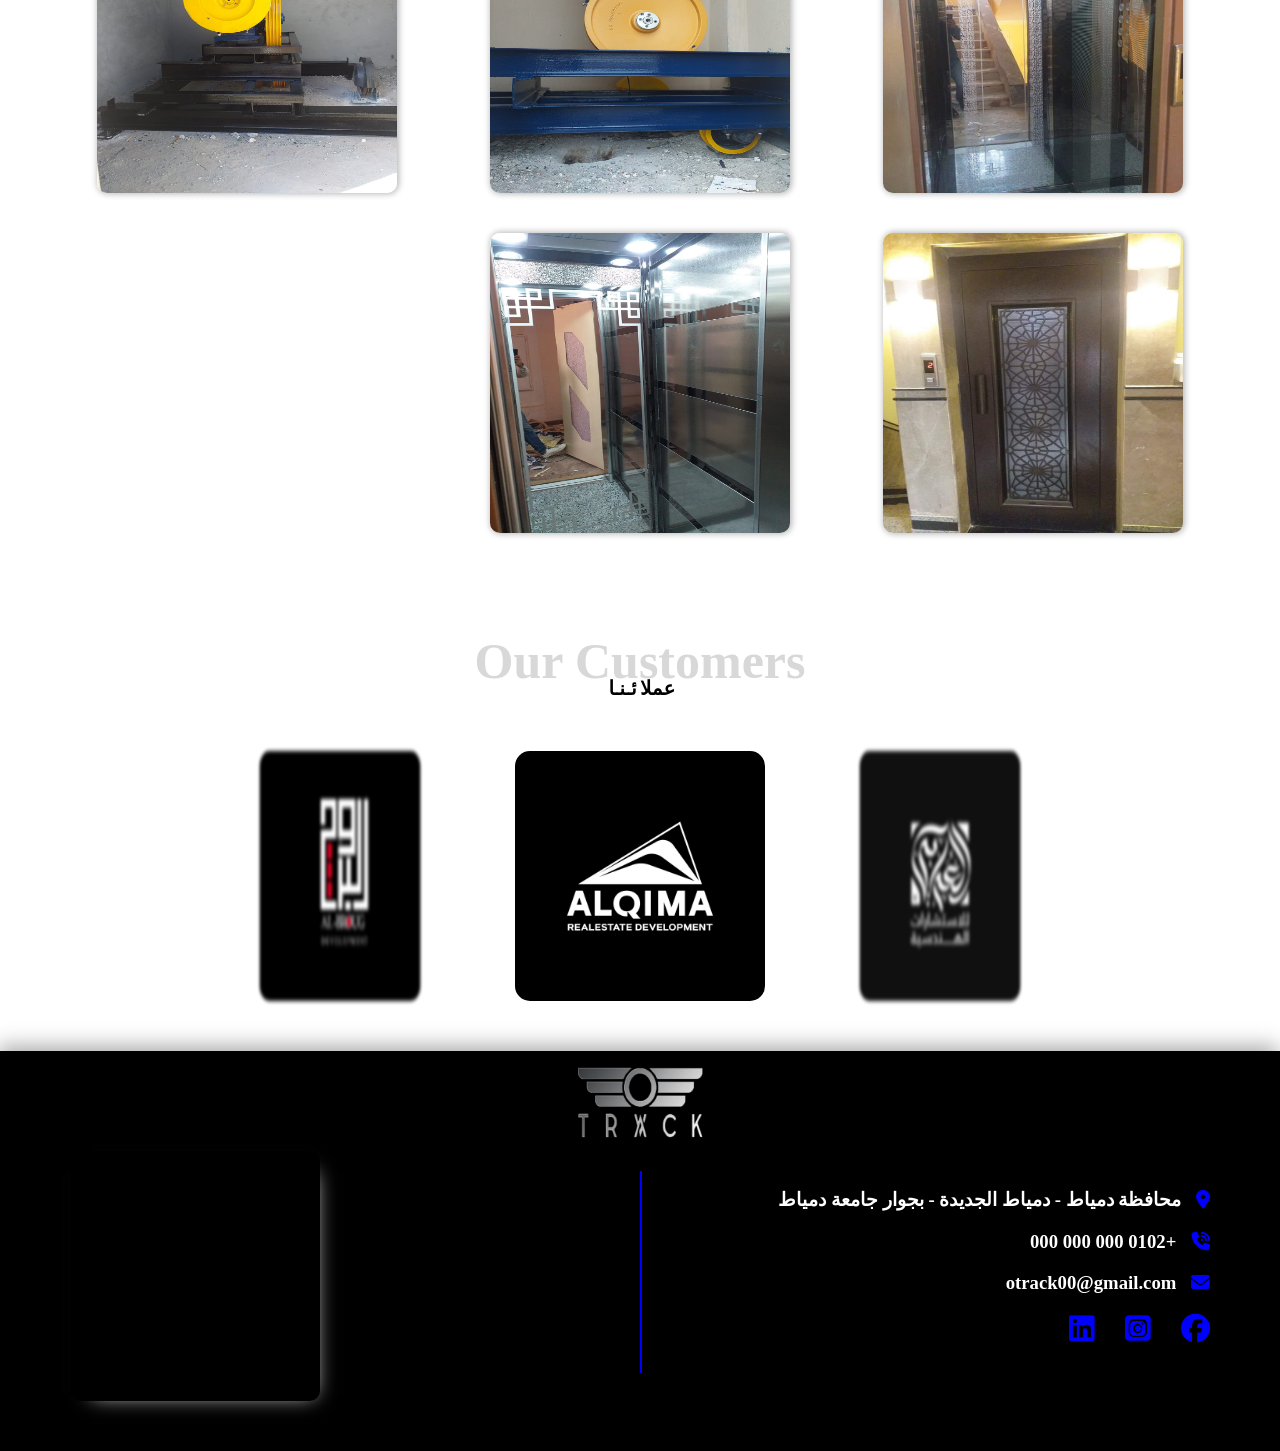
==== commit 48efdb15: "Update index.html" ====
--- a/index.html
+++ b/index.html
@@ -22,7 +22,7 @@
                     <div class="logo"><img src="uploads/logo/otrack.png" alt="logo"></div>
                     <div class="links-container">
                         <ul class="links">
-                            <li class = "basic"><a href="#" class = "active">الصفحة الرئيسية</a></li>
+                            <li class = "basic"><a href="index.htm" class = "active">الصفحة الرئيسية</a></li>
                             <li class = "basic"><a href="#about">عن الشركة</a></li>
                             <li class = "basic"><a href="#products" class = "items-products">
                                 منتجات 
@@ -189,4 +189,4 @@
         <script src="js/index-script.js"></script>
         <!-- End Js -->
     </body>
-</html>+</html>
--- a/css/main.css
+++ b/css/main.css
@@ -270,7 +270,7 @@
     background-image: url("../uploads/photo/02.jpg");
     background-size: cover;
     background-position: center;
-    background-attachment: fixed;
+/*     background-attachment: fixed; */
     background-repeat: no-repeat;
     height: calc(100vh - 80px);
     position: relative;
@@ -493,8 +493,8 @@
     position: relative;
     background-image: url("../uploads/photo/about-00.jpg");
     background-size: cover;
-    background-position: top;
-    background-attachment: fixed;
+/*     background-position: top; */
+/*     background-attachment: fixed; */
     background-repeat: no-repeat;
     height:40vh;
 }
